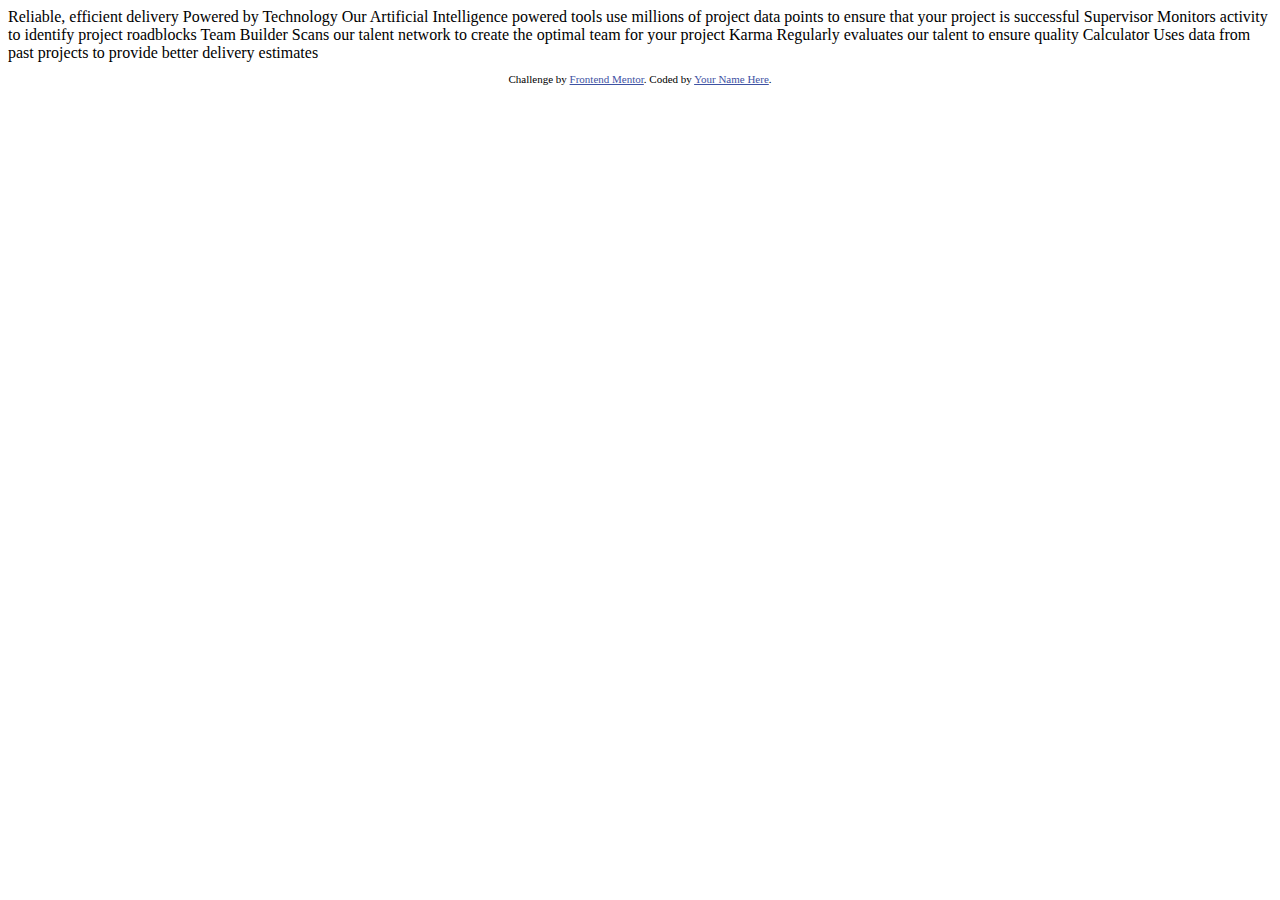
==== four-card-feature-section-master/index.html @ 86b71b25 "four card feature section" ====
<!DOCTYPE html>
<html lang="en">
<head>
  <meta charset="UTF-8">
  <meta name="viewport" content="width=device-width, initial-scale=1.0"> <!-- displays site properly based on user's device -->

  <link rel="icon" type="image/png" sizes="32x32" href="./images/favicon-32x32.png">
  
  <title>Frontend Mentor | Four card feature section</title>

  <!-- Feel free to remove these styles or customise in your own stylesheet 👍 -->
  <style>
    .attribution { font-size: 11px; text-align: center; }
    .attribution a { color: hsl(228, 45%, 44%); }
  </style>
</head>
<body>
  
  Reliable, efficient delivery
  Powered by Technology

  Our Artificial Intelligence powered tools use millions of project data points 
  to ensure that your project is successful

  Supervisor
  Monitors activity to identify project roadblocks

  Team Builder
  Scans our talent network to create the optimal team for your project

  Karma
  Regularly evaluates our talent to ensure quality

  Calculator
  Uses data from past projects to provide better delivery estimates

  
  <footer>
    <p class="attribution">
      Challenge by <a href="https://www.frontendmentor.io?ref=challenge" target="_blank">Frontend Mentor</a>. 
      Coded by <a href="#">Your Name Here</a>.
    </p>
  </footer>
</body>
</html>
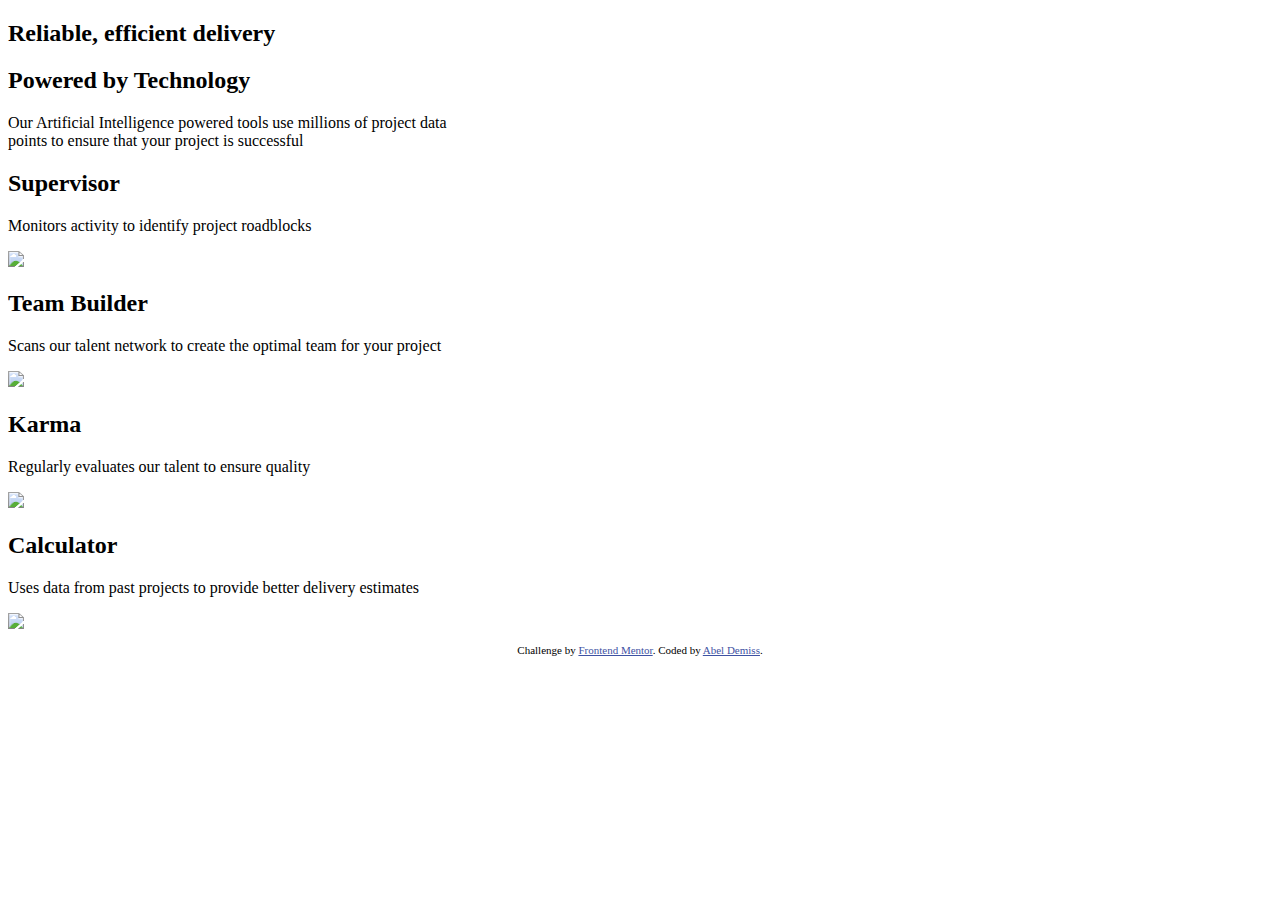
==== commit 9beb5586: "HTML" ====
--- a/four-card-feature-section-master/index.html
+++ b/four-card-feature-section-master/index.html
@@ -3,9 +3,10 @@
 <head>
   <meta charset="UTF-8">
   <meta name="viewport" content="width=device-width, initial-scale=1.0"> <!-- displays site properly based on user's device -->
-
+  <link rel="stylesheet" href="style.css">
   <link rel="icon" type="image/png" sizes="32x32" href="./images/favicon-32x32.png">
-  
+  <link rel="preconnect" href="https://fonts.gstatic.com">
+  <link href="https://fonts.googleapis.com/css2?family=Poppins:wght@200;400;600&display=swap" rel="stylesheet"> 
   <title>Frontend Mentor | Four card feature section</title>
 
   <!-- Feel free to remove these styles or customise in your own stylesheet 👍 -->
@@ -15,30 +16,41 @@
   </style>
 </head>
 <body>
-  
-  Reliable, efficient delivery
-  Powered by Technology
-
-  Our Artificial Intelligence powered tools use millions of project data points 
-  to ensure that your project is successful
-
-  Supervisor
-  Monitors activity to identify project roadblocks
-
-  Team Builder
-  Scans our talent network to create the optimal team for your project
-
-  Karma
-  Regularly evaluates our talent to ensure quality
-
-  Calculator
-  Uses data from past projects to provide better delivery estimates
-
+  <section>
+    <header>
+      <h2 class="first">Reliable, efficient delivery</h2>
+      <h2 class="second">Powered by Technology</h2>
+      <p>Our Artificial Intelligence powered tools use millions of project data <br> points 
+      to ensure that your project is successful</p>
+    </header>
+    <div class="container">
+      <div class="card card-one">
+        <h2>Supervisor</h2>
+        <p>Monitors activity to identify project roadblocks</p>
+        <img src="/images/icon-supervisor.svg">
+      </div>  
+      <div class="card card-two">
+        <h2>Team Builder</h2>
+        <p>Scans our talent network to create the optimal team for your project</p>
+        <img src="/images/icon-team-builder.svg">
+      </div>  
+      <div class="card card-three">
+        <h2>Karma</h2>
+        <p>Regularly evaluates our talent to ensure quality</p>
+        <img src="/images/icon-karma.svg">
+      </div>  
+      <div class="card card-four">  
+        <h2>Calculator</h2>
+        <p>Uses data from past projects to provide better delivery estimates</p>
+        <img src="/images/icon-calculator.svg">
+      </div>
+    </div>
+  </section>  
   
   <footer>
     <p class="attribution">
       Challenge by <a href="https://www.frontendmentor.io?ref=challenge" target="_blank">Frontend Mentor</a>. 
-      Coded by <a href="#">Your Name Here</a>.
+      Coded by <a href="https://www.github.com/abeldemiss">Abel Demiss</a>.
     </p>
   </footer>
 </body>
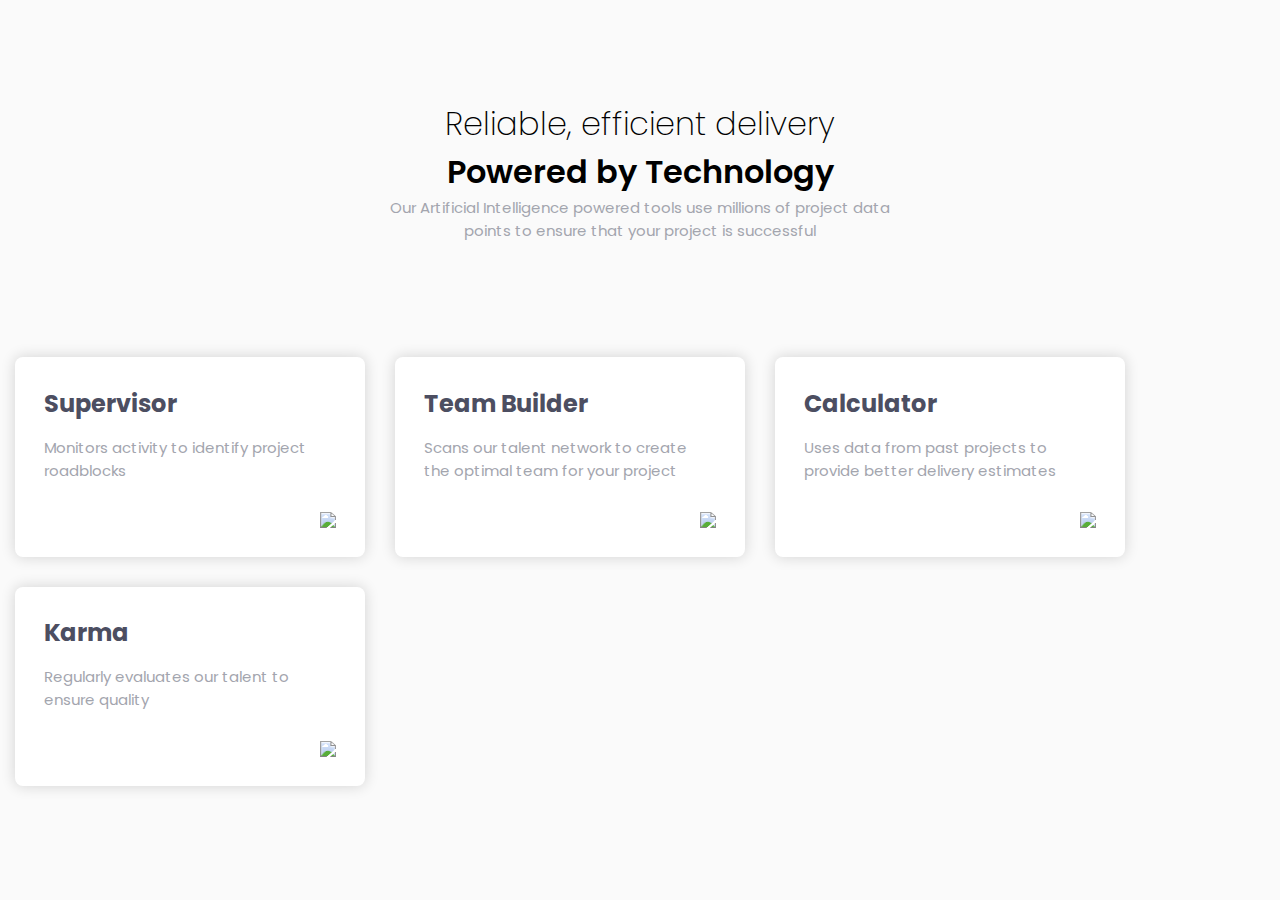
==== commit 1c4ab729: "HTML" ====
--- a/four-card-feature-section-master/index.html
+++ b/four-card-feature-section-master/index.html
@@ -9,22 +9,16 @@
   <link href="https://fonts.googleapis.com/css2?family=Poppins:wght@200;400;600&display=swap" rel="stylesheet"> 
   <title>Frontend Mentor | Four card feature section</title>
 
-  <!-- Feel free to remove these styles or customise in your own stylesheet 👍 -->
-  <style>
-    .attribution { font-size: 11px; text-align: center; }
-    .attribution a { color: hsl(228, 45%, 44%); }
-  </style>
 </head>
 <body>
-  <section>
     <header>
-      <h2 class="first">Reliable, efficient delivery</h2>
-      <h2 class="second">Powered by Technology</h2>
+      <h1 class="first">Reliable, efficient delivery</h1>
+      <h1 class="second">Powered by Technology</h1>
       <p>Our Artificial Intelligence powered tools use millions of project data <br> points 
       to ensure that your project is successful</p>
     </header>
     <div class="container">
-      <div class="card card-one">
+      <div class="card card-one card-stack">
         <h2>Supervisor</h2>
         <p>Monitors activity to identify project roadblocks</p>
         <img src="/images/icon-supervisor.svg">
@@ -34,24 +28,16 @@
         <p>Scans our talent network to create the optimal team for your project</p>
         <img src="/images/icon-team-builder.svg">
       </div>  
+      <div class="card card-four card-stack">  
+        <h2>Calculator</h2>
+        <p>Uses data from past projects to provide better delivery estimates</p>
+        <img src="/images/icon-calculator.svg">
+      </div>
       <div class="card card-three">
         <h2>Karma</h2>
         <p>Regularly evaluates our talent to ensure quality</p>
         <img src="/images/icon-karma.svg">
-      </div>  
-      <div class="card card-four">  
-        <h2>Calculator</h2>
-        <p>Uses data from past projects to provide better delivery estimates</p>
-        <img src="/images/icon-calculator.svg">
       </div>
     </div>
-  </section>  
-  
-  <footer>
-    <p class="attribution">
-      Challenge by <a href="https://www.frontendmentor.io?ref=challenge" target="_blank">Frontend Mentor</a>. 
-      Coded by <a href="https://www.github.com/abeldemiss">Abel Demiss</a>.
-    </p>
-  </footer>
 </body>
 </html>--- a/four-card-feature-section-master/style.css
+++ b/four-card-feature-section-master/style.css
@@ -0,0 +1,62 @@
+* {
+  margin: 0;
+  padding: 0;
+  box-sizing: border-box;
+}
+
+html {
+  font-family: "Poppins", sans-serif;
+  background-color: hsl(0, 0%, 98%);
+}
+
+.container {
+  display: flex;
+  flex-wrap: wrap;
+  margin: 0 auto;
+  max-width: 1440px;
+}
+
+header {
+  text-align: center;
+  padding: 50px;
+  margin: 50px auto;
+}
+
+.first {
+  font-weight: 200;
+}
+
+.second {
+  font-weight: 600;
+}
+
+p {
+  font-weight: 400;
+  font-size: 15px;
+  color: hsl(229, 6%, 66%);
+}
+
+h2 {
+  color: hsl(234, 12%, 34%);
+}
+
+.card {
+  display: grid;
+  align-items: center;
+  padding: 1.8em;
+  width: 350px;
+  background-color: white;
+  border-radius: 8px;
+  overflow: hidden;
+  margin: 15px;
+  box-shadow: 0px 0px 14px 1px #00000024;
+}
+
+.card img {
+  display: block;
+  margin-left: auto;
+}
+
+.card p {
+  margin: 15px 0 30px;
+}
